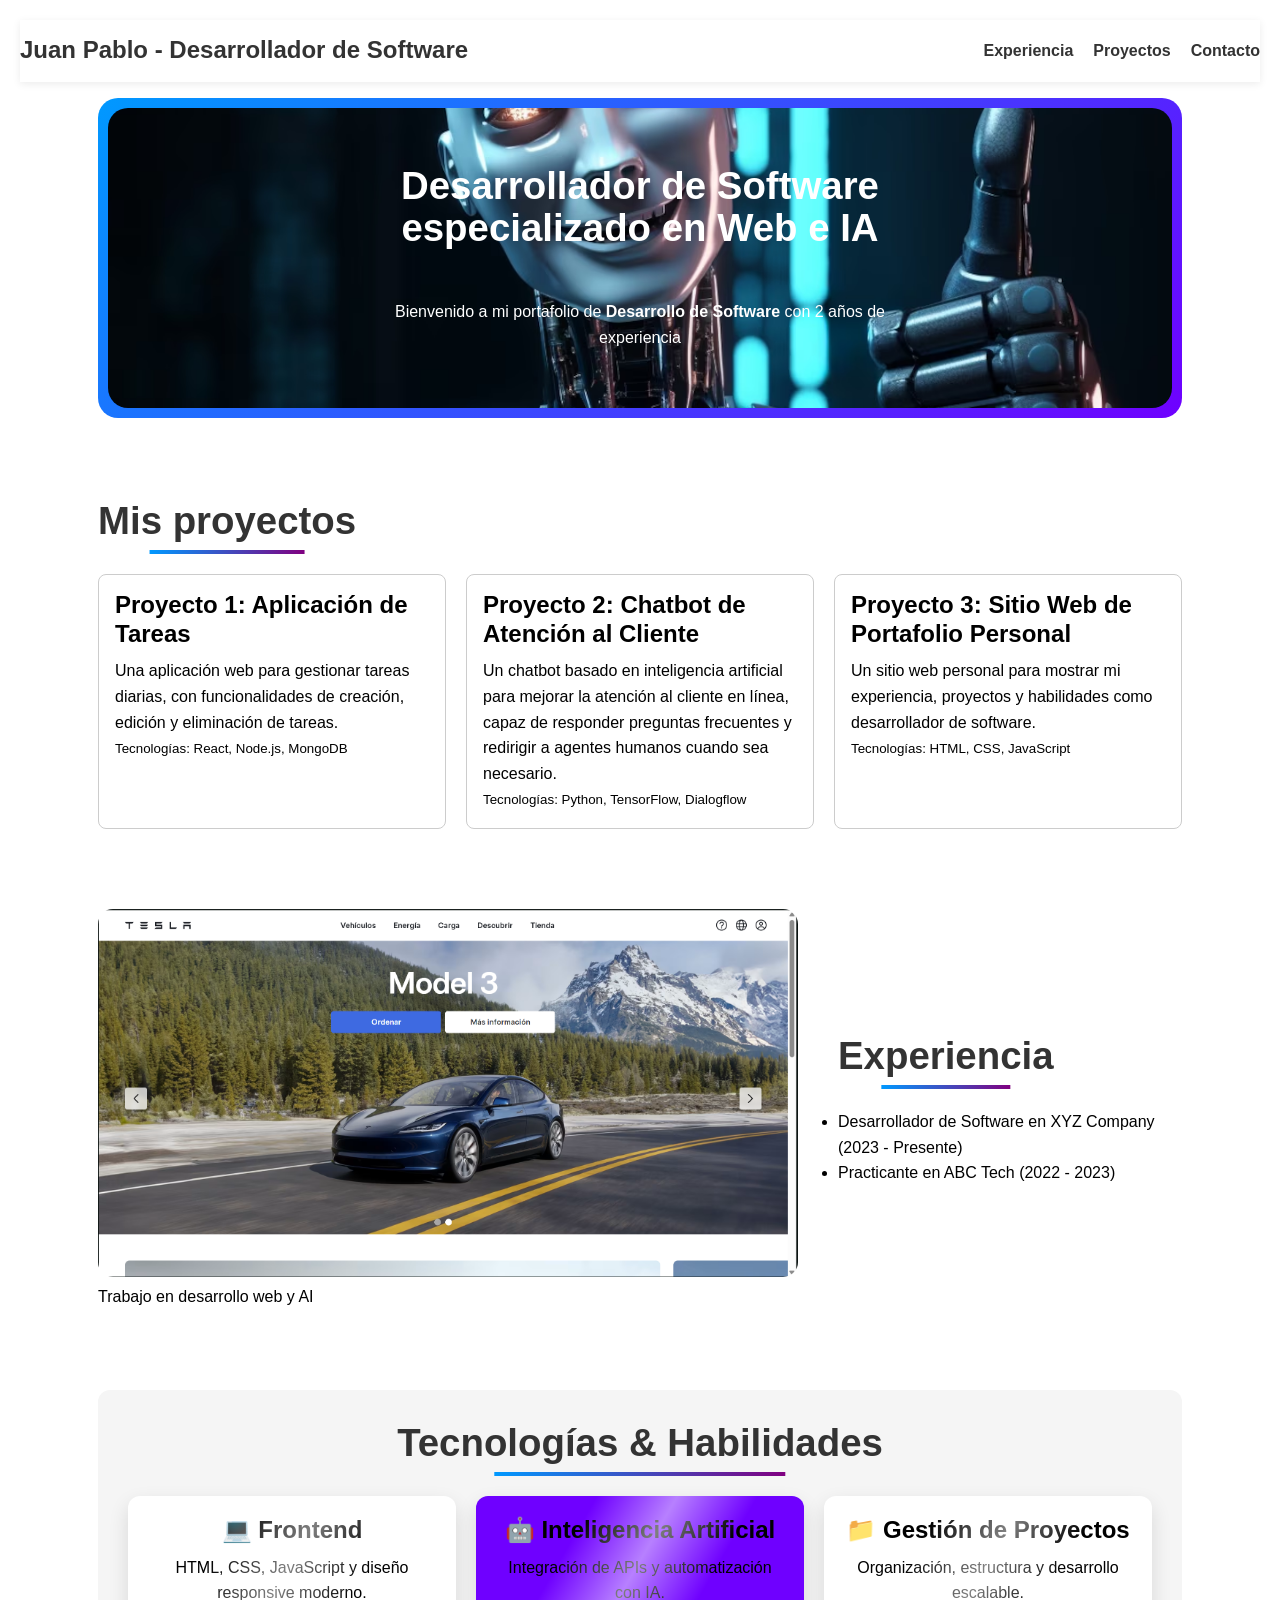
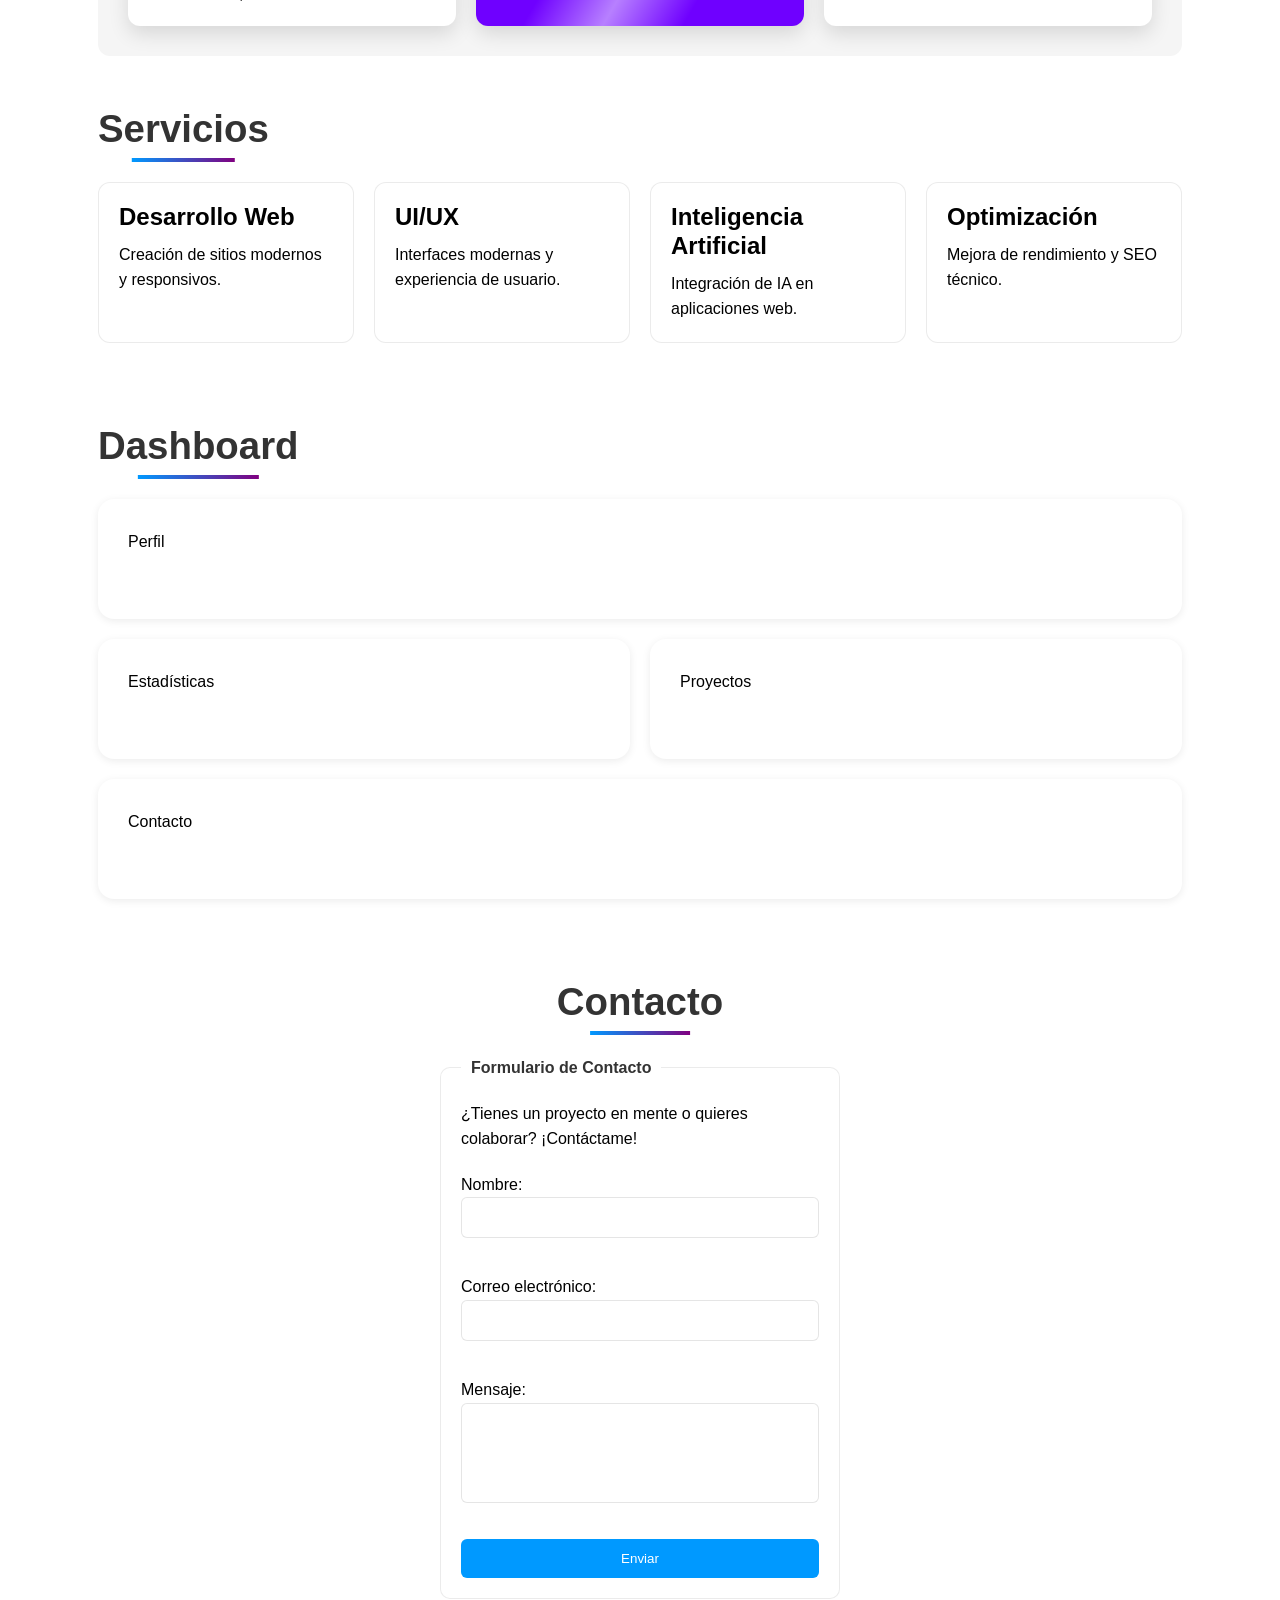
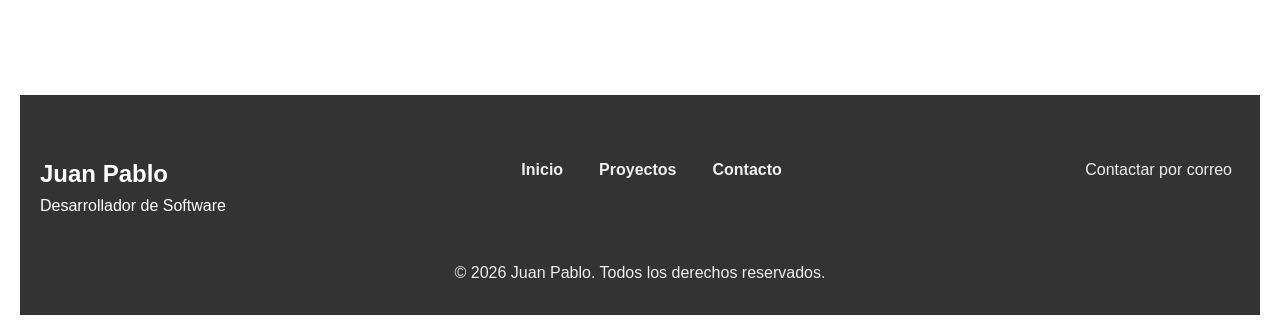
==== portafolio.html @ 6c0d6b19 "Primer commit" ====
<!DOCTYPE html>
<html lang="es">
<head>
  <meta charset="UTF-8">
  <meta name="viewport" content="width=device-width, initial-scale=1.0">
  <meta name="description" content="Portafolio de Juan Pablo, desarrollador de software. Experiencia en desarrollo web, inteligencia artificial y proyectos innovadores.">
  <title>Juan Pablo - Desarrollador de Software</title>
  <meta name="robots" content="index, follow">

  <link rel="stylesheet" href="estilos.css">

</head>

<body>

    <header class="header">
        <h1>Juan Pablo - Desarrollador de Software</h1>

        <button class="menu-toggle" aria-label="Abrir menu">
            <span class="hamburger"></span>
        </button>

        <nav class="nav" aria-label="navegacion">
            <a href="#experiencia">Experiencia</a>
            <a href="#proyectos">Proyectos</a>
            <a href="#contacto">Contacto</a>
        </nav>
    </header>

    <main class="container">

        <section id="hero" class="hero">

            <img src="images/ia_robot_bien.jpg" alt="Hero">

            <div class="hero-content">
                <h2>Desarrollador de Software especializado en Web e IA</h2>
                <p>
                Bienvenido a mi portafolio de <strong>Desarrollo de Software</strong>
                con 2 años de experiencia
                </p>
            </div>

        </section>

        <section id="proyectos">
            <h2 class="section-title">Mis proyectos</h2>
            <div class="proyectos">
                <article>
                    <header>
                    <h3>Proyecto 1: Aplicación de Tareas</h3>
                    </header>
                    <p>Una aplicación web para gestionar tareas diarias, con funcionalidades de creación, edición y eliminación de tareas.</p>
                    <footer>
                        <small>Tecnologías: React, Node.js, MongoDB</small>
                    </footer>
                </article>

                <article>
                    <header>
                    <h3>Proyecto 2: Chatbot de Atención al Cliente</h3>
                    </header>
                    <p>Un chatbot basado en inteligencia artificial para mejorar la atención al cliente en línea, capaz de responder preguntas frecuentes y redirigir a agentes humanos cuando sea necesario.</p>
                    <footer>
                        <small>Tecnologías: Python, TensorFlow, Dialogflow</small>
                    </footer>
                </article>

                <article>
                    <header>
                    <h3>Proyecto 3: Sitio Web de Portafolio Personal</h3>
                    </header>
                    <p>Un sitio web personal para mostrar mi experiencia, proyectos y habilidades como desarrollador de software.</p>
                    <footer>
                        <small>Tecnologías: HTML, CSS, JavaScript</small>
                    </footer>
                </article>
            </div>
        </section>

        <section id="experiencia" class="experiencia">

            <figure>
                <img src="images/pagina_web_tesla.png" 
                alt="Desarrollador trabajando en proyectos de software"
                loading="lazy">
                <figcaption>Trabajo en desarrollo web y AI</figcaption>
            </figure>

            <div class="experiencia-content">
                <h2 class="section-title">Experiencia</h2>

                <ul>
                    <li>Desarrollador de Software en XYZ Company (2023 - Presente)</li>
                    <li>Practicante en ABC Tech (2022 - 2023)</li>
                </ul>
            
            </div>

        </section>

        <section class="habilidades">

            <h2 class="section-title">Tecnologías & Habilidades</h2>

            <div class="grid-container">

                <article class="grid-card">
                <h3>💻 Frontend</h3>
                <p>HTML, CSS, JavaScript y diseño responsive moderno.</p>
                </article>

                <article class="grid-card">
                <h3>🤖 Inteligencia Artificial</h3>
                <p>Integración de APIs y automatización con IA.</p>
                </article>

                <article class="grid-card">
                <h3>📁 Gestión de Proyectos</h3>
                <p>Organización, estructura y desarrollo escalable.</p>
                </article>

            </div>

        </section>


        <section class="services">

            <h2 class="section-title">
                Servicios
            </h2>

            <div class="services-grid">

                <article class="service-card">
                    <h3>Desarrollo Web</h3>
                    <p>Creación de sitios modernos y responsivos.</p>
                </article>

                <article class="service-card">
                    <h3>UI/UX</h3>
                    <p>Interfaces modernas y experiencia de usuario.</p>
                </article>

                <article class="service-card">
                    <h3>Inteligencia Artificial</h3>
                    <p>Integración de IA en aplicaciones web.</p>
                </article>

                <article class="service-card">
                    <h3>Optimización</h3>
                    <p>Mejora de rendimiento y SEO técnico.</p>
                </article>

            </div>

        </section>


        <section class="dashboard-section">

            <h2 class="section-title">
                Dashboard
            </h2>

            <div class="dashboard">

                <div class="box profile">Perfil</div>
                <div class="box stats">Estadísticas</div>
                <div class="box projects">Proyectos</div>
                <div class="box contact">Contacto</div>

            </div>

        </section>



        <section id="contacto">
            <h2 class="section-title">Contacto</h2>
            <form action="/" method="post">
                <fieldset>
                    <legend>Formulario de Contacto</legend> 

                    <p>¿Tienes un proyecto en mente o quieres colaborar? ¡Contáctame!</p>

                    <div class="form-group">   
                        <label for="nombre">Nombre:</label>
                        <input type="text" id="nombre" name="nombre" required> 
                    </div>

                    <div class="form-group">
                        <label for="email">Correo electrónico:</label>
                        <input type="email" id="email" name="email" required>
                    </div>

                    <div class="form-group">
                        <label for="mensaje">Mensaje:</label>
                        <textarea id="mensaje" name="mensaje" required></textarea>
                    </div>

                    <button type="submit">Enviar</button>

                </fieldset>
            </form>
        </section>

    </main>

    <footer class="footer">

        <div class="footer-top">

            <div class="footer-brand">
                <h2>Juan Pablo</h2>
                <p>Desarrollador de Software</p>
            </div>

            <nav class="footer-nav" aria-label="footer navigation">
                <a href="#hero">Inicio</a>
                <a href="#proyectos">Proyectos</a>
                <a href="#contacto">Contacto</a>
            </nav>

            <div class="footer-contact">
                <a href="mailto:juanpurr1002@gmail.com">Contactar por correo</a>
            </div>

        </div>

        <div class="footer-bottom">
            <p>&copy; 2026 Juan Pablo. Todos los derechos reservados.</p>   
        </div>
 
    </footer>

    <script src="script.js"></script>

</body>
</html>
---- estilos.css ----
* {
  margin: 0;
  padding: 0;
  box-sizing: border-box;
}

:root {
  --primary-color: #09f;
  --dark-color: #333;
  --light-color: #fff;
  --gray-color: #eee;
  --background-color: #f5f5f5;
  --secundary-color: #6f00ff;
  --glass-bg: rgba(255,255,255,0.7);
  --glass-border: rgba(255,255,255,0.2);

  --fs-h1: clamp(2.3rem, 4vw, 3.5rem);
  --fs-h2: clamp(1.8rem, 3vw, 2.8rem);
  --fs-h3: clamp(1.1rem, 2vw, 1.5rem);
  --fs-body: 1rem;
  --fs-small: 0.875rem;
  --fs-logo: 1.5rem;

  --shadow-sm: 0 2px 8px rgba(0,0,0,0.08);
  --shadow-md: 0 8px 20px rgba(0,0,0,0.12);
  --shadow-lg: 0 15px 40px rgba(0,0,0,0.18);

}

html {
  scroll-behavior: smooth;
}

main {
  width: min(1200px, 90%);
  margin: 0 auto;
}

section {
  margin-bottom: 80px;
  scroll-margin-top: 90px;
}

body {
  font-family: Arial, sans-serif;
  font-size: var(--fs-body);
  line-height: 1.6;
  padding: 20px;
}

.header {
  display: flex;
  justify-content: space-between;
  align-items: center;
  padding: 16px 0;
  box-shadow: var(--shadow-sm);
  backdrop-filter: blur(12px);
  position: sticky;
  width: 100%;
  top: 0;
  background: var(--glass-bg);
  z-index: 1000;
  border-bottom: 1px solid var(--glass-border);
}

.header h1 {
  font-size: var(--fs-logo);
  line-height: 1.2;
  font-weight: 600;
  color: var(--dark-color);
}

nav {
  display: flex;
  gap: 20px;
}

nav a {
  text-decoration: none;
  color: var(--dark-color);
  font-weight: bold;
  position: relative;
  display: inline-block;
}

.nav a::after {
  content: '';
  position: absolute;
  left: 0;
  bottom: -4px;
  width: 100%;
  height: 2px;
  background: var(--primary-color);
  transform: scaleX(0);
  transform-origin: right;
  transition:
    transform 0.4s cubic-bezier(0.22,1,0.36,1);
}
nav a:hover {
  color: var(--primary-color);
}

nav a:hover::after {
  transform: scaleX(1);
  transform-origin: center;
}

.nav a:focus-visible {
  border-radius: 8px;
  box-shadow: 0 0 0 4px rgba(59,130,246,0.2);
  background: var(--primary-color);
}

.menu-toggle {
  display: none;
  background: none;
  border: none;
  cursor: pointer;
}

.menu-toggle {
  display: none;
}

.hamburger {
  display: block;
  width: 25px;
  height: 3px;
  background-color: var(--dark-color);
  position: relative;
}

.hamburger::before,
.hamburger::after {
  content: '';
  position: absolute;
  width: 25px;
  height: 3px;
  background-color: var(--dark-color);
  left: 0;
}

.hamburger::before {
  top: -8px;
}

.hamburger::after {
  top: 8px;
}

.menu-toggle.active .hamburger {
  background: transparent;
}

.menu-toggle.active .hamburger::before {
  transform: rotate(45deg);
  top: 0;
}

.menu-toggle.active .hamburger::after {
  transform: rotate(-45deg);
  top: 0;
}



.hero {
  display: flex;
  flex-direction: column;
  justify-content: center;
  align-items: center;
  position: relative;
  padding: 10px 10px;
  border-radius: 20px;
  color: var(--light-color);
  text-align: center;
  background: 
  linear-gradient(
    135deg,
    var(--primary-color),
    var(--secundary-color)
  );

}

.hero img {
  display: block;
  width: 100%;
  height: 300px;
  object-fit: cover;
  border-radius: 20px;
  overflow: hidden;
}

.hero-content {
  position: absolute;
  top: 50%;
  left: 50%;
  transform: translate(-50%, -50%);
  display: flex;
  flex-direction: column;
  align-items: center;
  gap: 20px;
  color: var(--light-color);
  text-align: center;
  z-index: 1;
  animation: float 4s ease-in-out infinite;
}

.hero-content h2 {
  font-size: var(--fs-h2);
  line-height: 1.1;
}



.container {
  width: min(1200px, 90%);
  margin: 0 auto;
  padding: 16px;
}

.proyectos {
  display: flex;
  gap: 20px;
  flex-wrap: wrap;
}

.proyectos article {
  flex: 1 1 300px;
  border: 1px solid #ccc;
  padding: 16px;
  border-radius: 8px;
  background: var(--light-color);
  transition: 
    transform 0.4s cubic-bezier(0.175, 0.885, 0.32, 1.1),
    box-shadow 0.4s cubic-bezier(0.175, 0.885, 0.32, 1.1);
}

.proyectos article h3{
  font-size: var(--fs-h3);
  margin-bottom: 10px;
  line-height: 1.2;
}

.proyectos article:hover {
  box-shadow: var(--shadow-md);
  transform: 
    translateY(-5px)
    rotate(1deg)
    scale(1.03);
}

#proyectos {
  scroll-margin-top: 100px;
}


.experiencia {
  display: flex;
  gap: 40px;
  align-items: center;
}

.experiencia img {
  width: 700px;
  border-radius: 15px;
}

.experiencia-content {
  flex: 1;
}




.habilidades {
  background: var(--background-color);
  padding: 30px;
  border-radius: 12px;
  text-align: center;
  margin-bottom: 50px;
}

.grid-container {
  display: grid;
  grid-template-columns: repeat(auto-fit, minmax(250px, 1fr));
  gap: 20px;
}

.grid-card {
  position: relative;
  overflow: hidden;
  background: var(--light-color);
  padding: 20px;
  border-radius: 12px;
  box-shadow: var(--shadow-md);
  transition: 
    transform 0.4s cubic-bezier(0.22, 1, 0.36, 1),
    box-shadow 0.4s cubic-bezier(0.22, 1, 0.36, 1),
    background 0.3s ease;
}

/*
.grid-card::after {
  content: '';
  position: absolute;
  top: 0;
  left: 0;
  width: 100%;
  height: 100%;
  background: var(--primary-color);
  opacity: 0.1;
  transform: scale(0);
  transition: transform 0.4s ease, opacity 0.4s ease;
}
*/

.grid-card::before {
  content: '';
  position: absolute;
  top: 0;
  left: 0;
  width: 100%;
  height: 100%;
  background:
    linear-gradient(
      120deg,
      transparent 30%,
      rgba(255,255,255,0.5) 50%,
      transparent 70%
    );

  transition: left 0.7s ease;
}

.grid-card h3 {
  font-size: var(--fs-h3);
  margin-bottom: 10px;
  line-height: 1.2;
}

.grid-card:hover {
  transform: translateY(-5px);
  box-shadow: var(--shadow-lg);
  background: var(--primary-color);
}

.grid-card:hover::before {
  left: 100%;
}

.grid-card:nth-child(even) {
  background: var(--secundary-color);
}





.services-grid {
  display: grid;
  grid-template-columns:
    repeat(auto-fit, minmax(250px, 1fr));

  gap: 20px;
}

.service-card {
  padding: 20px;
  border-radius: 12px;
  background: var(--light-color);
  border: 1px solid rgba(0,0,0,0.08);
  transition:
    transform 0.4s cubic-bezier(0.22, 1, 0.36, 1),
    border-color 0.3s ease;
}

.service-card:hover {
  transform: translateY(-3px);
  border-color: var(--primary-color);
}

.service-card h3 {
  font-size: var(--fs-h3);
  margin-bottom: 10px;
  line-height: 1.2;
}



.dashboard {
  display: grid;
  min-height: 400px;
  align-items: stretch;
  grid-template-columns: 1fr;
  grid-template-areas:
    "profile"
    "stats"
    "projects"
    "contact";

  row-gap: 20px;
  column-gap: 20px;
}

.profile {
  grid-area: profile;
}

.stats {
  grid-area: stats;
}

.projects {
  grid-area: projects;
}

.contact {
  grid-area: contact;
}

.box {
  background: var(--light-color);
  padding: 30px;
  border-radius: 16px;
  box-shadow: var(--shadow-sm);
  transition:
    transform 0.4s cubic-bezier(0.22, 1, 0.36, 1),
    box-shadow 0.4s cubic-bezier(0.22, 1, 0.36, 1);
}

.box:hover {
  transform: translateY(-5px);
  box-shadow: var(--shadow-lg);
}








section h2 {
  margin-bottom: 30px;
  position: relative;
  display: inline-block;
}

.section-title {
  font-size: var(--fs-h2);
  color: var(--dark-color);
  line-height: 1.2;
}

.section-title::after {
  content: '';
  position: absolute;
  bottom: -10px;

  left: 50%;
  transform: translateX(-50%);

  width: 60%;
  height: 4px;

  background:
  linear-gradient(to right, #09f, purple);
}



#contacto {
  display: flex;
  flex-direction: column;
  align-items: center;
}


.form-group {
  display: flex;
  flex-direction: column;
  margin-bottom: 16px;
}

form {
  width: 100%;
  max-width: 400px;
}

input, textarea {
  padding: 12px 14px;
  border: 1px solid rgba(0,0,0,0.1);
  border-radius: 6px;
  width: 100%;
  box-sizing: border-box;
  transition:
    border-color 0.3s ease,
    box-shadow 0.3s ease,
    background 0.3s ease;
}

input:focus, textarea:focus {
  outline: none;
  border-color: var(--primary-color);
  box-shadow:  0 0 0 3px rgba(0, 153, 255, 0.5);
}

textarea {
  width: 100%;
  max-width: 100%;
  height: 100px;
  resize: none;
}

button {
  padding: 12px 20px;
  border: none;
  background: var(--primary-color);
  color: var(--light-color);
  border-radius: 6px;
  cursor: pointer;
  transition: 
    background 0.3s ease,
    transform 0.3s ease;
}

<!--para navegar con teclado-->
button:focus-visible {
  outline: none;
  box-shadow: 0 0 0 4px rgba(59,130,246,0.2);
}

button:hover {
  background: var(--secundary-color);
  transform: translateY(-2px);
}

button:active {
  transform: scale(0.97);
  background: var(--primary-color);
}

fieldset {
  border: 1px solid rgba(0,0,0,0.08);
  border-radius: 10px;
  padding: 20px;
  display: flex;
  flex-direction: column;
  gap: 20px;
  background: rgba(255,255,255,0.6);
  backdrop-filter: blur(10px);
}

legend {
  padding: 0 10px;
  font-weight: bold;
  color: var(--dark-color);
}





.footer {
  background: var(--dark-color);
  color: var(--light-color);
  padding: 60px 20px 30px;
}

.footer-top {
  display: flex;
  gap: 40px;
  flex-wrap: wrap;
  justify-content: space-between;
  align-items: flex-start;
}

.footer a {
  color: var(--gray-color);
  text-decoration: none;
  transition: 0.3s;
}

.footer-nav a,
.footer-contact a {
  display: inline-block;
  padding: 2px 8px;
  border-radius: 8px;
  transition:
    background 0.3s ease,
    box-shadow 0.3s ease;
  position: relative;
}

.footer a:hover {
  color: var(--primary-color);
}

.footer-nav a::after,
.footer-contact a::after {
  content: '';
  position: absolute;
  left: 0;
  bottom: 0;
  width: 100%;
  height: 1px;
  background: var(--primary-color);
  transform: scaleX(0);
  transform-origin: right;
  transition:
    transform 0.4s cubic-bezier(0.22,1,0.36,1);
}

.footer-nav a:hover::after,
.footer-contact a:hover::after {
  transform: scaleX(1);
  transform-origin: center;
}

.footer-nav a:focus-visible,
.footer-contact a:focus-visible {
  box-shadow:
    0 0 0 4px rgba(59,130,246,0.2);
  background: var(--primary-color);
}

.footer-bottom {
  text-align: center;
  margin-top: 20px;
  padding-top: 20px;
  border-top: 1px solid var(--dark-color);
  color: var(--gray-color);
}


/* Responsive Design */
@media (max-width: 768px) {

  .menu-toggle {
    display: block;
  }

  .nav {
    display: none;
    flex-direction: column;
    position: absolute;
    top: 60px;
    right: 0;
    background: var(--light-color);
    width: 200px;
    padding: 10px;
    border: 1px solid var(--gray-color);
  }

  .nav.active {
    display: flex;
    flex-direction: column;
  }


  .experiencia {
    flex-direction: column;
  }

  .footer-top {
    flex-direction: column;
  }


}

@media (min-width: 768px) {

    .dashboard {

      grid-template-columns: 1fr 1fr;
      grid-template-areas:
        "profile profile"
        "stats projects"
        "contact contact";
    }

}



@keyframes float {

  0% {
    transform: translate(-50%, -50%) translateY(0);
  }

  50% {
    transform: translate(-50%, -50%) translateY(-10px);
  }

  100% {
    transform: translate(-50%, -50%) translateY(0);
  }
}
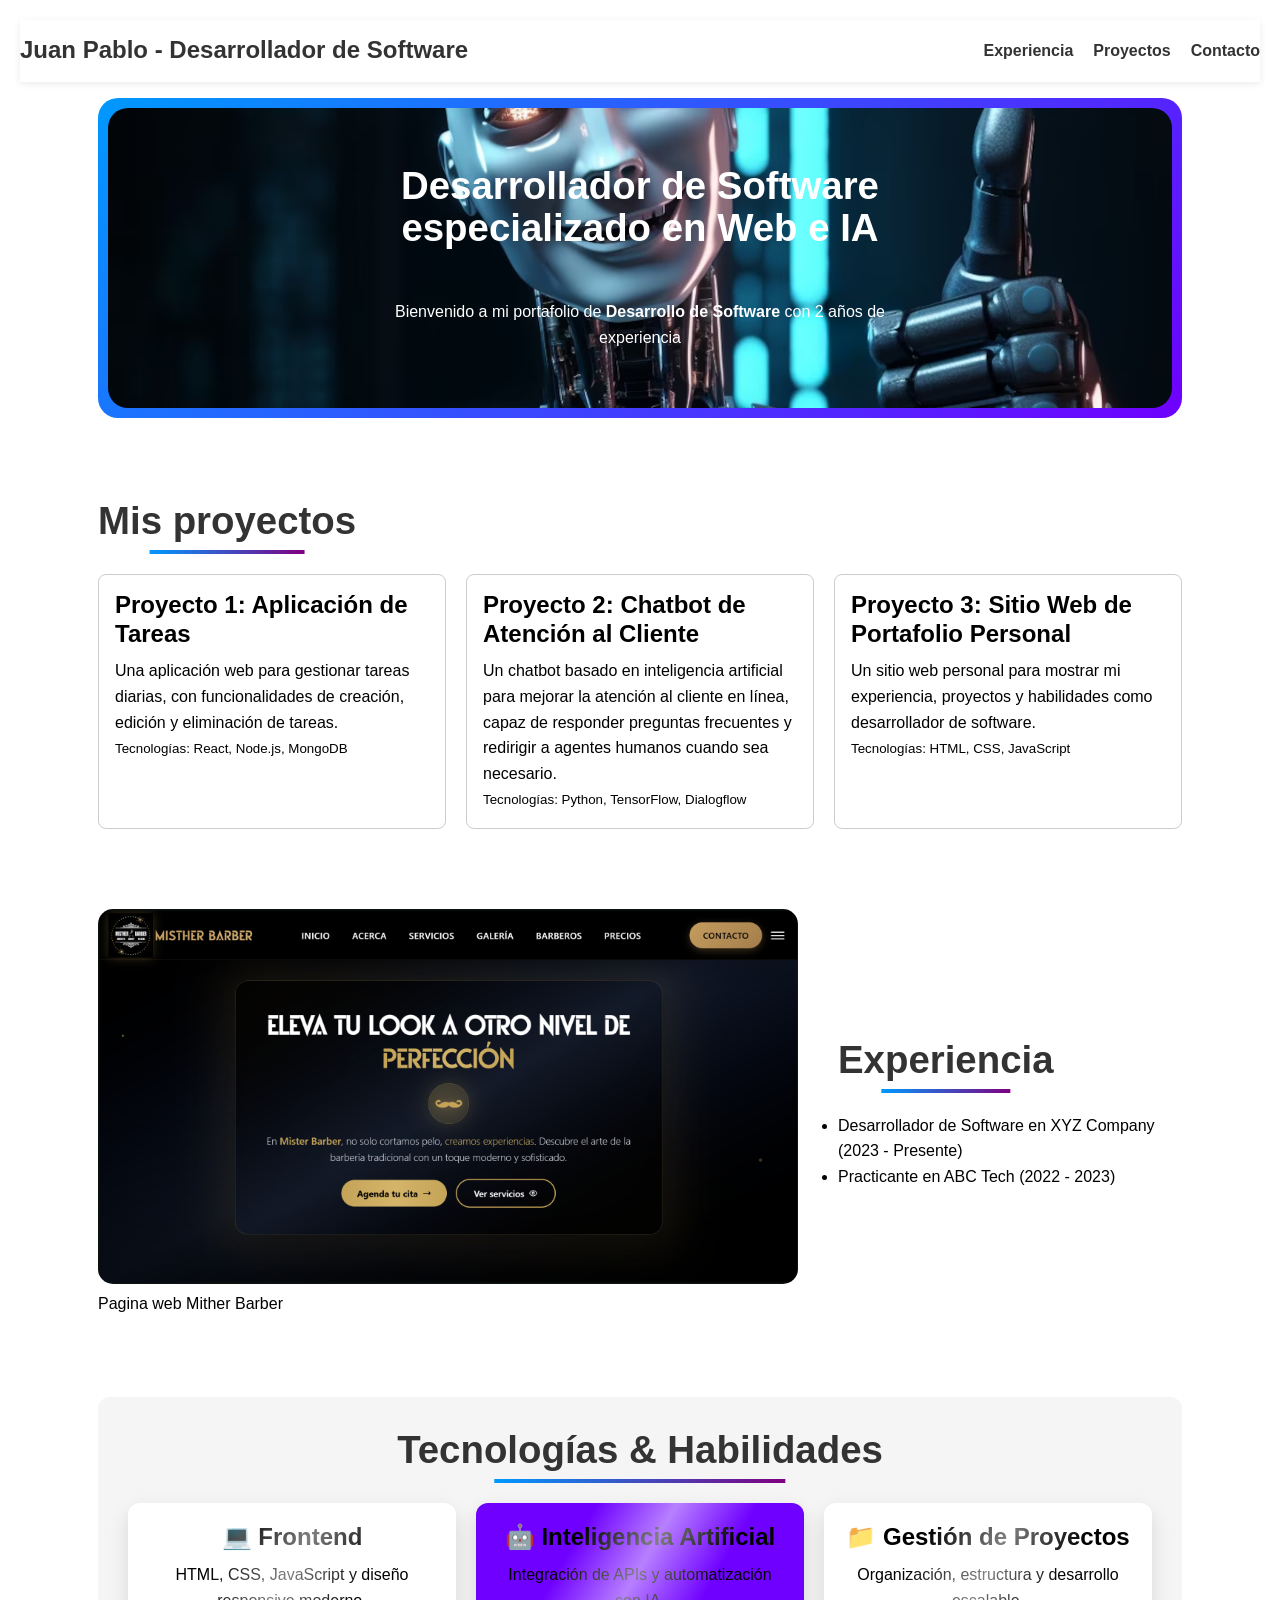
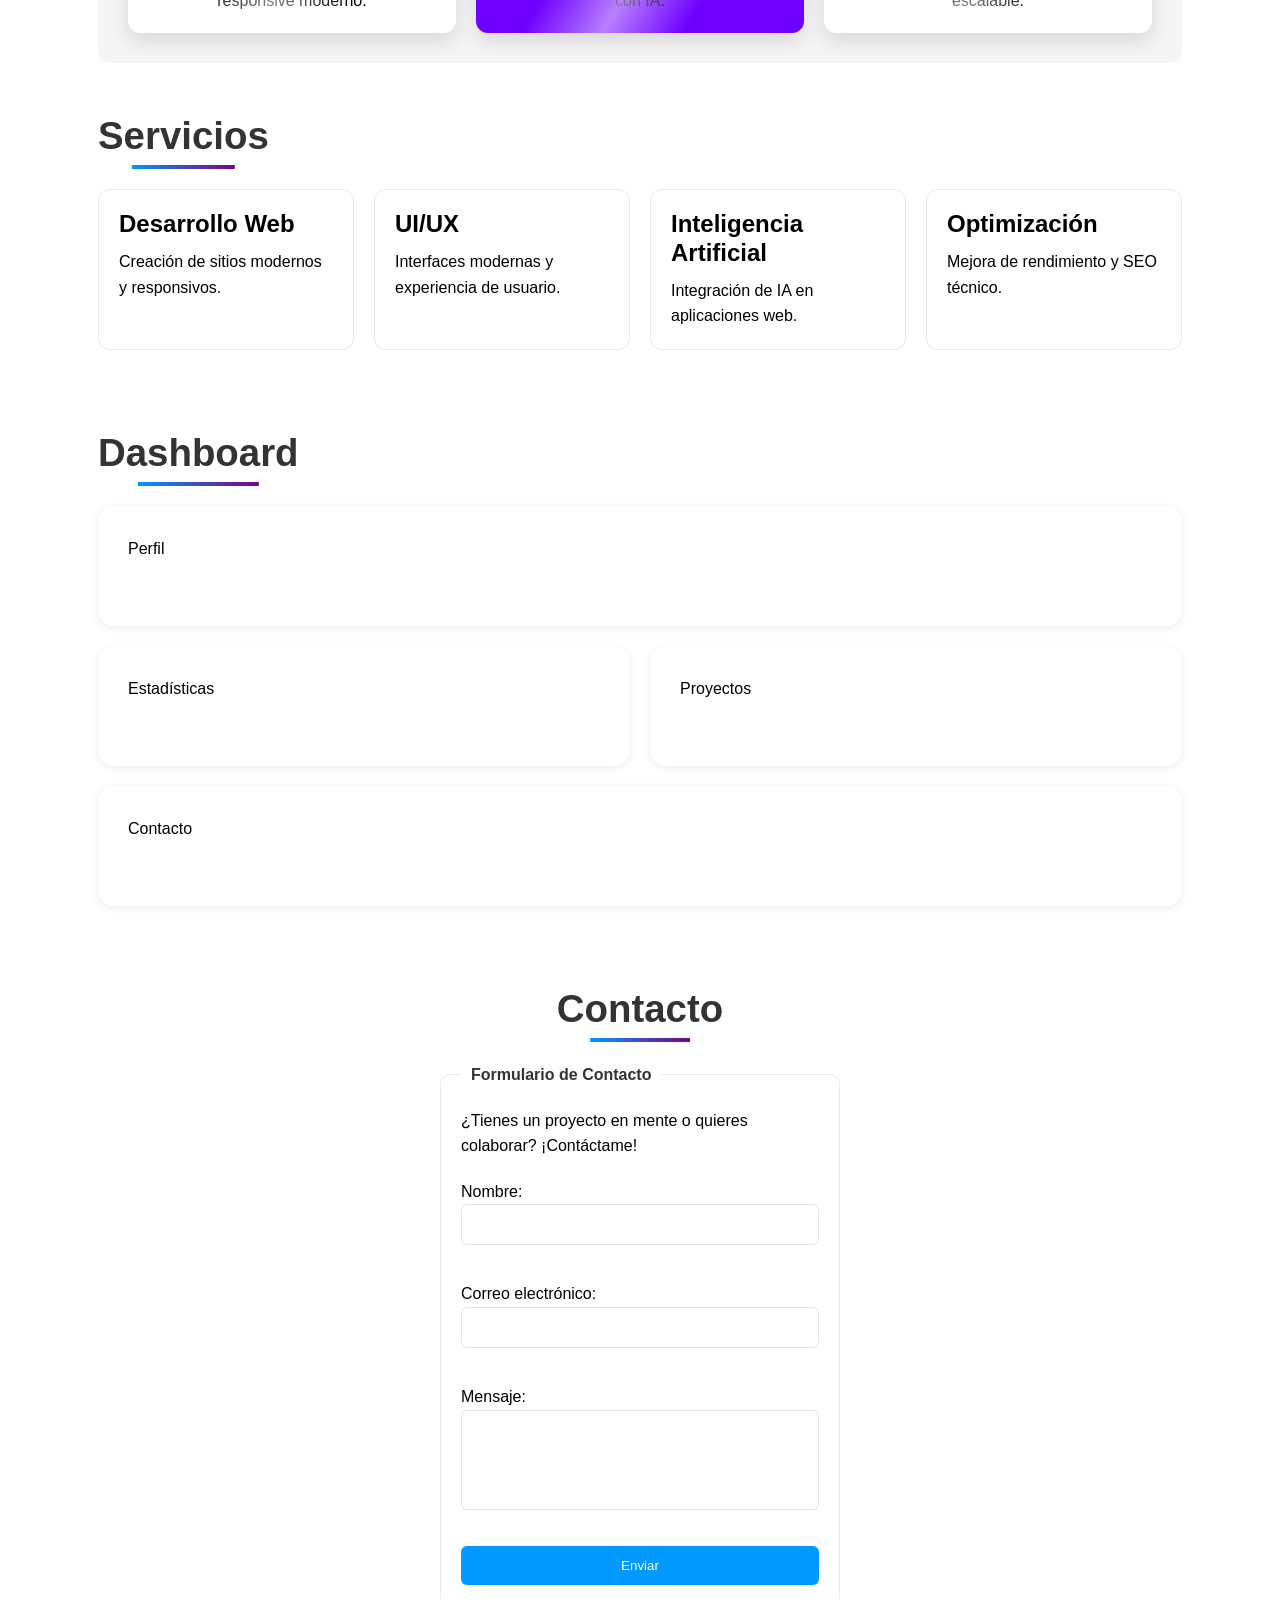
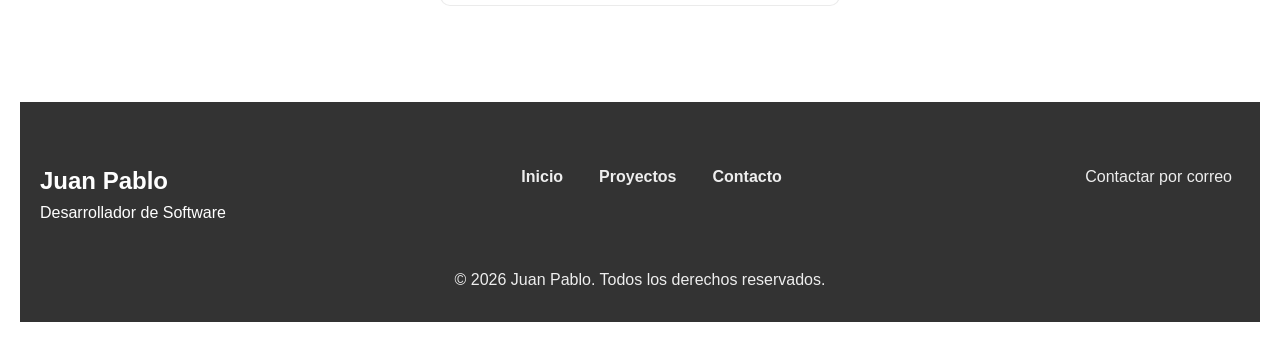
==== commit 6c7a0cab: "update portafolio image" ====
--- a/portafolio.html
+++ b/portafolio.html
@@ -81,10 +81,10 @@
         <section id="experiencia" class="experiencia">
 
             <figure>
-                <img src="images/pagina_web_tesla.png" 
+                <img src="images/pagina_misther_barber.png" 
                 alt="Desarrollador trabajando en proyectos de software"
                 loading="lazy">
-                <figcaption>Trabajo en desarrollo web y AI</figcaption>
+                <figcaption>Pagina web Mither Barber</figcaption>
             </figure>
 
             <div class="experiencia-content">
